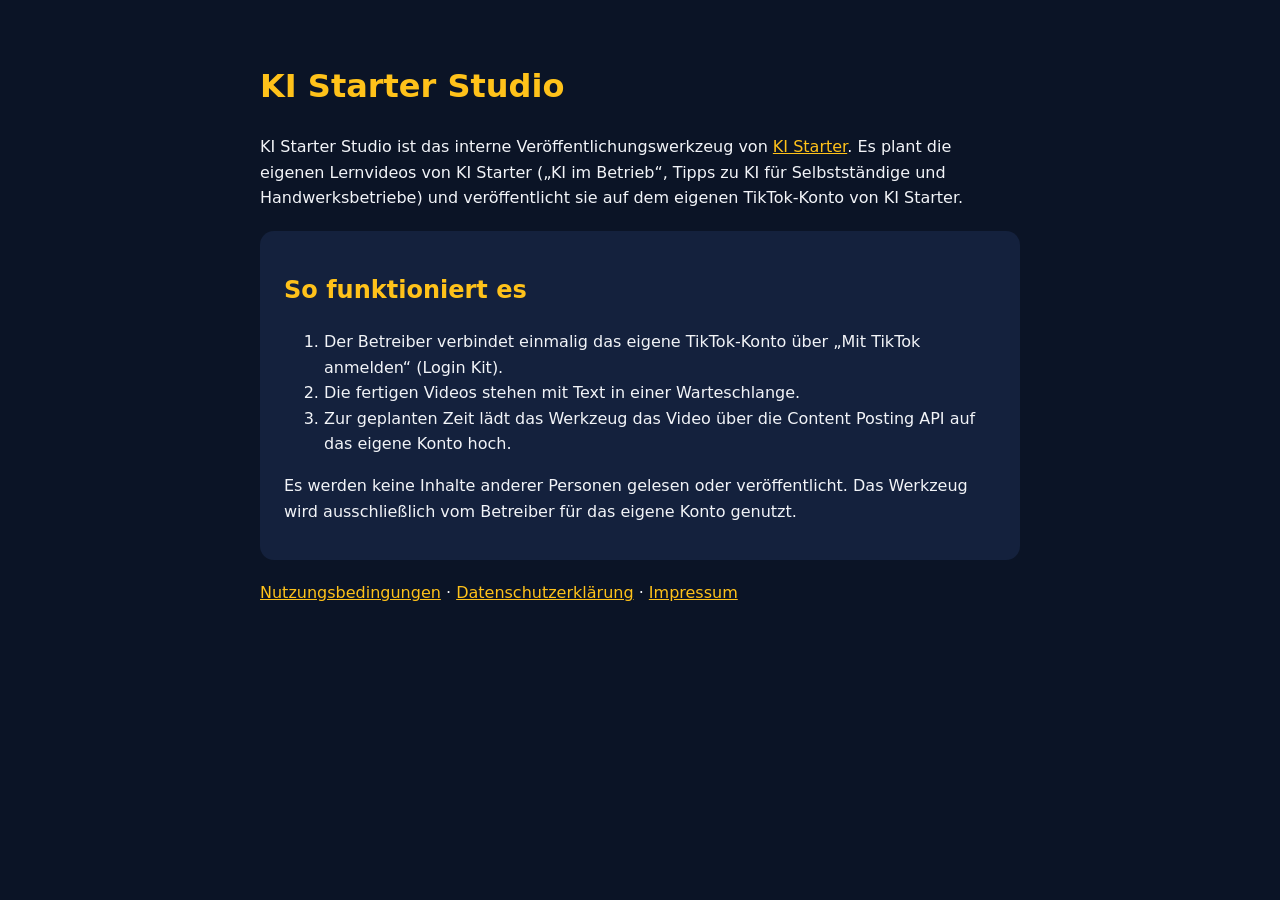
==== index.html @ 92a39385 "KI Starter Studio: App-Seite, Datenschutz, Nutzungsbedingungen, Callback Co-Authored-By: Claude Opus" ====
<!doctype html><html lang="de"><head><meta charset="utf-8"><meta name="viewport" content="width=device-width,initial-scale=1"><title>KI Starter Studio</title><link rel="stylesheet" href="stil.css"></head><body>
<h1>KI Starter Studio</h1>
<p>KI Starter Studio ist das interne Veröffentlichungswerkzeug von <a href="https://kistarter.myshopify.com">KI Starter</a>. Es plant die eigenen Lernvideos von KI Starter („KI im Betrieb“, Tipps zu KI für Selbstständige und Handwerksbetriebe) und veröffentlicht sie auf dem eigenen TikTok-Konto von KI Starter.</p>
<div class="karte"><h2>So funktioniert es</h2><ol>
<li>Der Betreiber verbindet einmalig das eigene TikTok-Konto über „Mit TikTok anmelden“ (Login Kit).</li>
<li>Die fertigen Videos stehen mit Text in einer Warteschlange.</li>
<li>Zur geplanten Zeit lädt das Werkzeug das Video über die Content Posting API auf das eigene Konto hoch.</li></ol>
<p>Es werden keine Inhalte anderer Personen gelesen oder veröffentlicht. Das Werkzeug wird ausschließlich vom Betreiber für das eigene Konto genutzt.</p></div>
<p><a href="nutzungsbedingungen.html">Nutzungsbedingungen</a> · <a href="datenschutz.html">Datenschutzerklärung</a> · <a href="https://kistarter.myshopify.com/pages/impressum">Impressum</a></p>
</body></html>
---- stil.css ----
body{font-family:system-ui,Segoe UI,sans-serif;background:#0B1426;color:#F2F4F8;max-width:760px;margin:0 auto;padding:40px 20px;line-height:1.6}
h1,h2{color:#FFC21A}a{color:#FFC21A}.karte{background:#14213D;border-radius:14px;padding:20px 24px;margin:20px 0}
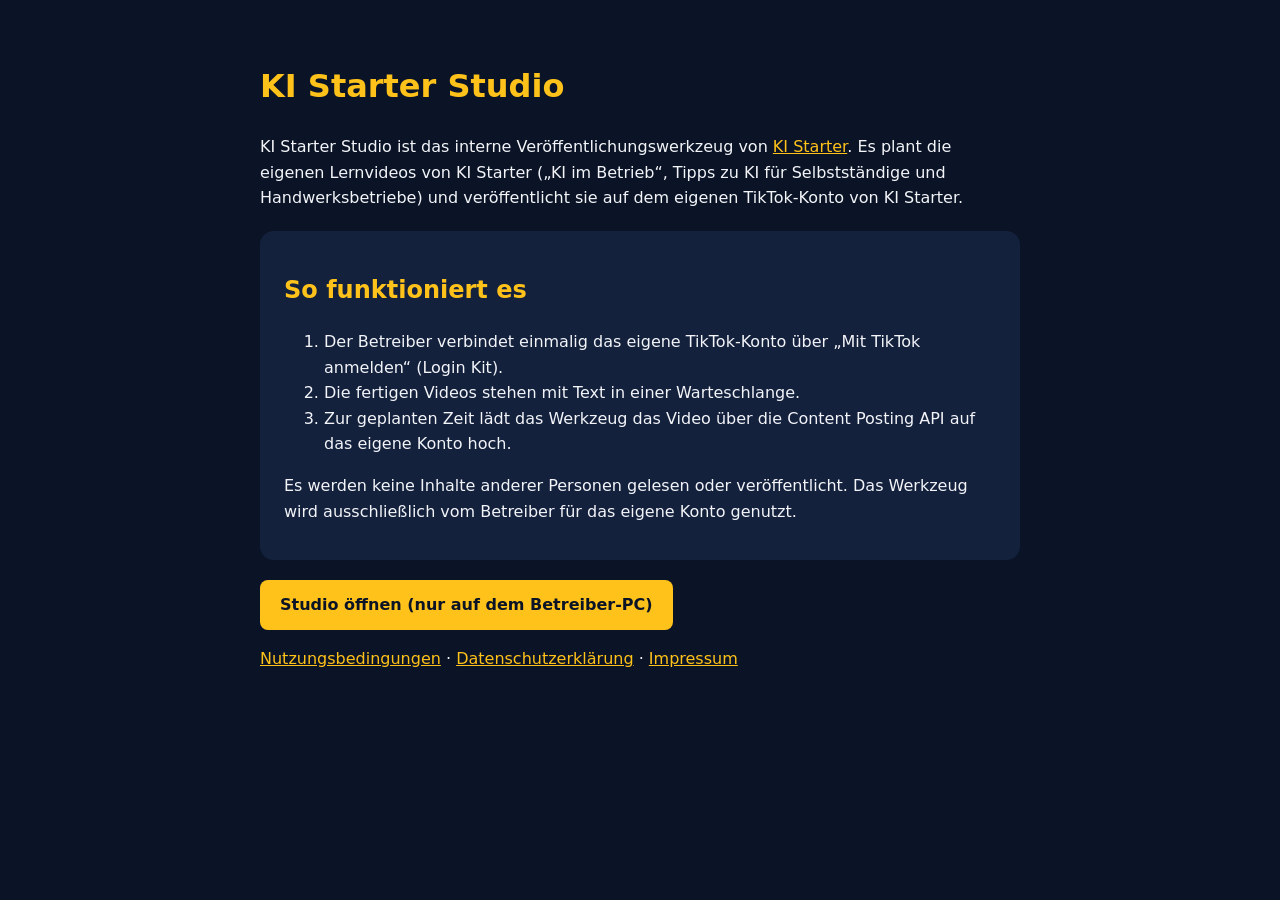
==== commit bcaa07f2: "Studio-Link" ====
--- a/index.html
+++ b/index.html
@@ -6,5 +6,6 @@
 <li>Die fertigen Videos stehen mit Text in einer Warteschlange.</li>
 <li>Zur geplanten Zeit lädt das Werkzeug das Video über die Content Posting API auf das eigene Konto hoch.</li></ol>
 <p>Es werden keine Inhalte anderer Personen gelesen oder veröffentlicht. Das Werkzeug wird ausschließlich vom Betreiber für das eigene Konto genutzt.</p></div>
+<p><a href="http://127.0.0.1:8777/tiktok" style="display:inline-block;background:#FFC21A;color:#0B1426;padding:12px 20px;border-radius:8px;font-weight:700;text-decoration:none">Studio öffnen (nur auf dem Betreiber-PC)</a></p>
 <p><a href="nutzungsbedingungen.html">Nutzungsbedingungen</a> · <a href="datenschutz.html">Datenschutzerklärung</a> · <a href="https://kistarter.myshopify.com/pages/impressum">Impressum</a></p>
 </body></html>
